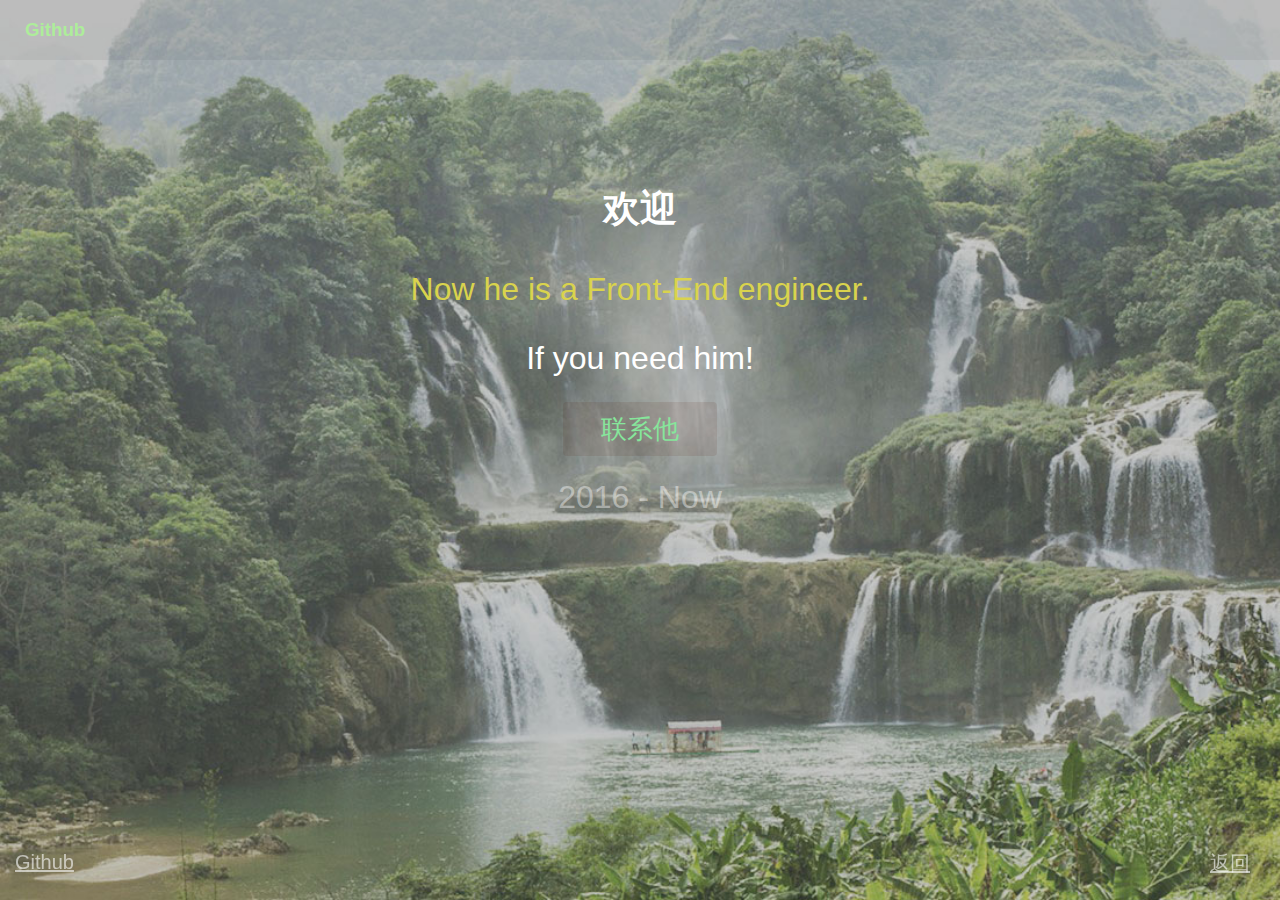
==== FirstFace/index.html @ dc7a5f12 "首页" ====
<!DOCTYPE html>
<html>

<head>
    <title>Guthub首页</title>
    <meta charset="UTF-8">
    <meta name="viewport" content="width=device-width, initial-scale=1.0">
    <meta http-equiv="X-UA-Compatible" content="ie=edge">

    <link rel="stylesheet" href="css/pure.css">
    <link rel="stylesheet" href="css/natee1.css">
    <link rel="stylesheet" href="css/animate.min.css">
</head>

<body class="natee">
    <div class="rain-box" id="rainImg"></div>

    <header class="header pure-g">
        <div class="pure-u-1-2">
            <h3 class="iner">Github</h3>
        </div>
    </header>
    <div class="container pure-g">
        <section class="pure-u-1 pure-u-md-1-2 introduce flex">
            <div class="basic text-center">
                <div class="basic-box">
                    <h3 class="head text-shadow">欢迎</h3>

                    <p class="intro text-shadow animated rubberBand">
                        Now he is a Front-End engineer.
                    </p>
                    <p class="animated tada">
                      If you need him!
                    </p>
                    <p>
                        <a class="pure-button pure-button-primary toggle-contact" href="javascript:;">联系他</a>
                    </p>
                    <p class="date animated fadeOut">2016 - Now</p>
                </div>
            </div>
            <div class="contact flex blind-effect bg-green-2">
                <div class="inner">
                    <h2 class="head text-center">联系方式</h2>
                    <ul>
                        <li>
                            <p><span class="icon">联系人:</span><i>陈先生</i></p>
                        </li>
                        <li>
                            <p><span class="icon-mail6">email:</span><i>18362894381@163.com</i></p>
                        </li>
                        <li>
                            <p><span class="icon-mobile">Phone:</span><i>18362894381</i></p>
                        </li>
                        <li>
                            <p><span class="icon-github">Github:</span><i>https://github.com/Filytow/Fily.github.io</i></p>
                        </li>
                        <li>
                            <p><span class="icon-qq">QQ:</span><i>271151799</i></p>
                        </li>
                    </ul>
                </div>

            </div>
            <footer class="footer">
                <nav class="ft-nav">
                    <a href="https://github.com/Filytow/Fily.github.io" class="ft-nav-icon third ">Github</a>
                </nav>

                <a href="javascript:;" class="hide back toggle-contact">
                    <i class="icon-back"></i>
                    <span class="iment">返回</span>
                </a>
            </footer>
        </section>

    </div>
    <script type="text/javascript" src="lib/jquery-1.11.1.min.js"></script>
    <script type="text/javascript" src="js/page.js"></script>

</body>

</html>
---- FirstFace/css/pure.css ----
[hidden] {
    display: none
}

html {
    font-size: 100%;
    -ms-text-size-adjust: 100%;
    -webkit-text-size-adjust: 100%
}


body {
    margin: 0
}

a:focus {
    outline: thin dotted
}

a:active, a:hover {
    outline: 0
}

h3 {
    font-size: 1.17em;
    margin: 1em 0
}

[hidden] {
    display: none!important
}

.pure-u-1 {
    width: 100%
}
---- FirstFace/css/natee1.css ----
* {
    box-sizing: border-box;
}

body {
    font-family: Montserrat, Arial, sans-serif;
    background-image: url(../img/bgg.jpg);
    background-size: cover;
    background-repeat: no-repeat;
    background-attachment: fixed;
}

.basic-box{
  margin-top: 40%;
}
.iner{
  color: #aded9a;
  margin-left: 25px;
}


.bg-green-2 {
    background-color: #205066;
}

.flex {
    display: -webkit-box;
    display: -moz-box;
    display: -webkit-flex;
    display: flex;
    align-items: center;
    -webkit-align-items: center;
    justify-content: space-around;
    -webkit-justify-content: space-around;
}

.blind-effect {
    position: relative;
    overflow: hidden;
    width: 100%;
}

.intro{
  color: #d9d34d;
}


.header {
    height: 60px;
    position: fixed;
    z-index: 3;
    width: 100%;
    top: 0;
    background-color: rgba(0, 0, 0, 0.05);
}



.container .introduce {
    text-align: center;
    flex-direction: column;
    -webkit-flex-direction: column;
    color: #fff;
    font-size: 200%;
    overflow-x: hidden;
    overflow-y: auto;
}

.container .introduce .date {
    font-size: 100%;
    opacity: 0.4;
}

.natee .pure-button-primary {
    border-radius: 4px;
    font-size: 80%;
    padding: 0.5em 1.5em;
    color: #86e69b;
    text-decoration: none;
    background: rgba(80, 20, 0, 0.1);
}

.container .contact {
    color: #fff;
    overflow: hidden;
}

.container .contact .inner {
    width: 100%;
    padding: 20px;
}

.container .contact ul {
    padding: 0;
}

.container .contact li {
    list-style: none;
    width: 100%;

}

.contact {
    position: fixed;
    z-index: 1;
    font-size: 18px;
    line-height: 48px;
    top: 0px;
    bottom: 0;
    left: 0;
    width: 100%;
    opacity: 0;
    text-align: center;
    overflow: auto;
    -webkit-box-sizing: border-box;
    -moz-box-sizing: border-box;
    box-sizing: border-box;
    -webkit-transform: perspective(1600px) rotateY(-90deg) rotateX(0deg);
    -moz-transform: perspective(1600px) rotateY(-90deg) rotateX(0deg);
    -ms-transform: perspective(1600px) rotateY(-90deg) rotateX(0deg);
    -o-transform: perspective(1600px) rotateY(-90deg) rotateX(0deg);
    transform: perspective(1600px) rotateY(-90deg) rotateX(0deg);
    -webkit-transition: all 0.381s ease-out;
    -moz-transition: all 0.381s ease-out;
    -o-transition: all 0.381s ease-out;
    transition: all 0.381s ease-out;
}

.contact.active {
    opacity: 1;
    -webkit-transform: perspective(1600px) rotateY(0deg) rotateX(0deg);
    -moz-transform: perspective(1600px) rotateY(0deg) rotateX(0deg);
    -ms-transform: perspective(1600px) rotateY(0deg) rotateX(0deg);
    -o-transform: perspective(1600px) rotateY(0deg) rotateX(0deg);
    transform: perspective(1600px) rotateY(0deg) rotateX(0deg);
}

.contat:before {
    /* dark top stripe, goes under logo */
    content: "";
    display: block;
    width: 100%;
    height: 60px;
    line-height: 60px;
    background-color: rgba(0, 0, 0, 0.92);
    color: #ffffff;
    padding: 0 11.4%;
    -webkit-box-sizing: border-box;
    -moz-box-sizing: border-box;
    box-sizing: border-box;
}

.footer {
    height: 60px;
    position: fixed;
    z-index: 2;
    bottom: 0;
    left: 0;
    right: 0%;

}

.footer .ft-nav{
  margin-left: 15px;
  margin-bottom: -7px;
  float: left;
  height: 30px;
}

.footer a {
    font-size: 20px;
    color: rgba(255, 255, 255, 0.6);
}

.footer .back {
    float: right;
    margin-top: 10px;
    margin-right: 30px;
}
.iment{
  font-size: 20px;
}
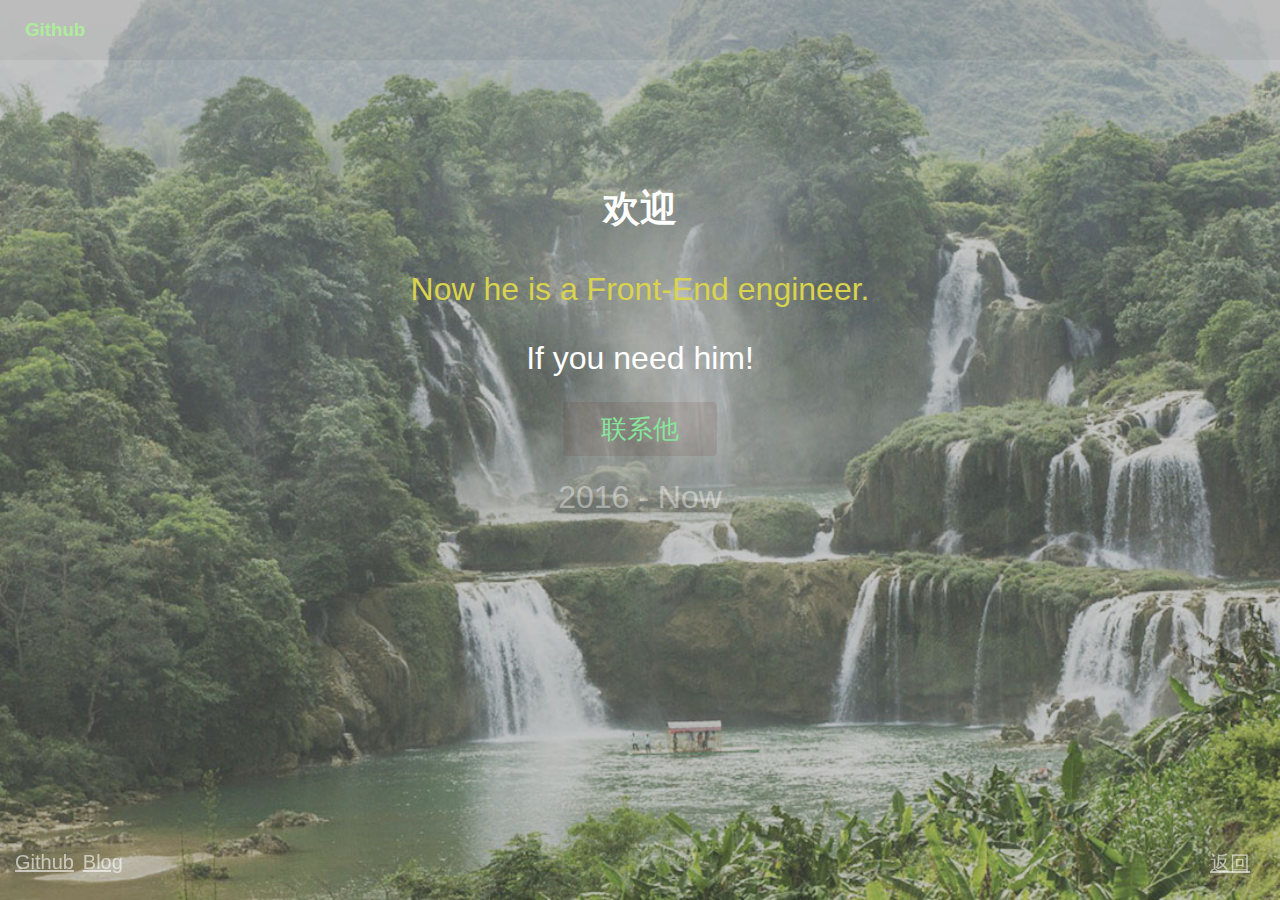
==== commit 6ac47751: "时间简表" ====
--- a/FirstFace/index.html
+++ b/FirstFace/index.html
@@ -6,8 +6,6 @@
     <meta charset="UTF-8">
     <meta name="viewport" content="width=device-width, initial-scale=1.0">
     <meta http-equiv="X-UA-Compatible" content="ie=edge">
-
-    <link rel="stylesheet" href="css/pure.css">
     <link rel="stylesheet" href="css/natee1.css">
     <link rel="stylesheet" href="css/animate.min.css">
 </head>
@@ -52,19 +50,27 @@
                             <p><span class="icon-mobile">Phone:</span><i>18362894381</i></p>
                         </li>
                         <li>
-                            <p><span class="icon-github">Github:</span><i>https://github.com/Filytow/Fily.github.io</i></p>
+                            <p><span class="icon-github">Github:</span><i>https://petow.github.io/</i></p>
                         </li>
                         <li>
                             <p><span class="icon-qq">QQ:</span><i>271151799</i></p>
+                        </li>
+                        <li>
+                          <p>
+                              <a class="pure-button pure-button-primary" href="javascript:;">个人简历下载</a>
+                          </p>
                         </li>
                     </ul>
                 </div>
 
             </div>
             <footer class="footer">
+
                 <nav class="ft-nav">
-                    <a href="https://github.com/Filytow/Fily.github.io" class="ft-nav-icon third ">Github</a>
+                    <a href="https://petow.github.io/" class="ft-nav-icon third ">Github</a>
+                    <a href="http://blog.csdn.net/petow" class="ft-nav-icon third ">Blog</a>
                 </nav>
+                <script type="text/javascript">var cnzz_protocol = (("https:" == document.location.protocol) ? " https://" : " http://");document.write(unescape("%3Cspan id='cnzz_stat_icon_1260658738'%3E%3C/span%3E%3Cscript src='" + cnzz_protocol + "s95.cnzz.com/z_stat.php%3Fid%3D1260658738%26show%3Dpic' type='text/javascript'%3E%3C/script%3E"));</script>
 
                 <a href="javascript:;" class="hide back toggle-contact">
                     <i class="icon-back"></i>
@@ -72,7 +78,6 @@
                 </a>
             </footer>
         </section>
-
     </div>
     <script type="text/javascript" src="lib/jquery-1.11.1.min.js"></script>
     <script type="text/javascript" src="js/page.js"></script>
--- a/FirstFace/css/natee1.css
+++ b/FirstFace/css/natee1.css
@@ -54,7 +54,11 @@
     background-color: rgba(0, 0, 0, 0.05);
 }
 
-
+.conter{
+  background-color: #d0d6d1;
+  border-color: #a7a7a7;
+  border-width: 2px;
+}
 
 .container .introduce {
     text-align: center;
@@ -180,3 +184,39 @@
 .iment{
   font-size: 20px;
 }
+
+[hidden] {
+    display: none
+}
+
+html {
+    font-size: 100%;
+    -ms-text-size-adjust: 100%;
+    -webkit-text-size-adjust: 100%
+}
+
+
+body {
+    margin: 0
+}
+
+a:focus {
+    outline: thin dotted
+}
+
+a:active, a:hover {
+    outline: 0
+}
+
+h3 {
+    font-size: 1.17em;
+    margin: 1em 0
+}
+
+[hidden] {
+    display: none!important
+}
+
+.pure-u-1 {
+    width: 100%
+}
